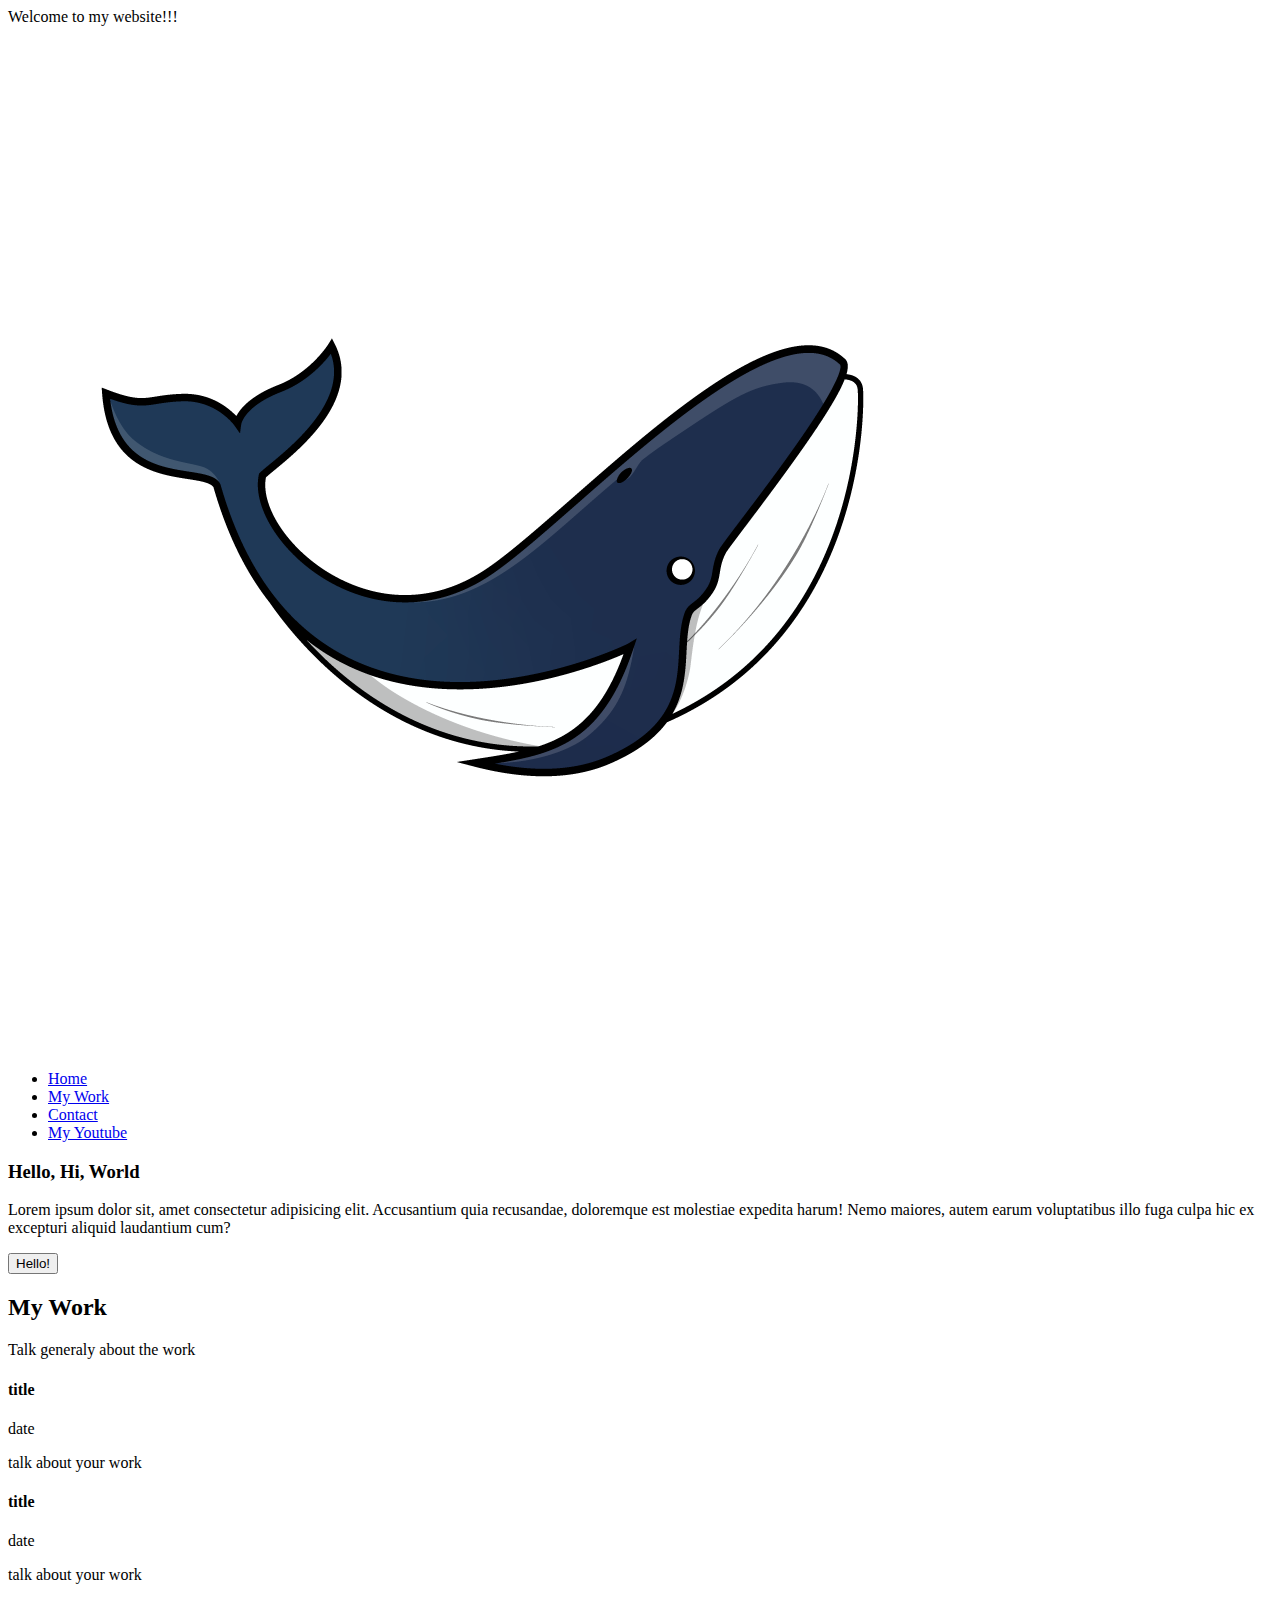
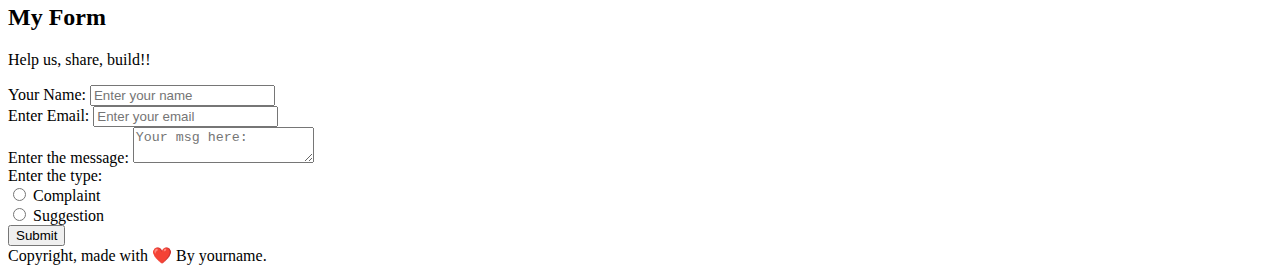
==== CSS Project/index.html @ 6e4c3603 "Set the base" ====
<!-- tell the browser that this file is html-5 file -->
<!-- You can see html tags in here: https://www.w3schools.com/tags/default.asp -->
<!-- You can get simple information of how to use them here: https://www.w3schools.com/html/default.asp -->
<!DOCTYPE html>
<html>
  <!-- head is used to put information that will not show in the page (body) -->
  <head>
    <!-- meta tags that is used to make the page work properly -->
    <meta charset="UTF-8" />
    <meta http-equiv="X-UA-Compatible" content="IE=edge" />
    <!-- this meta tag is so important to make the page responsive with small screens -->
    <meta name="viewport" content="width=device-width, initial-scale=1.0" />
    <!-- this is the page title -->
    <title>Your name</title>

    <!-- link css file -->
    <link rel="stylesheet" href="./css/style.css" />

    <!-- page icon -->
    <link rel="icon" href="./images/sleeping.ico" />
  </head>
  <!-- information that will show in the body (page) -->
  <body>
    <!-- header content -->
    <header id="top">Welcome to my website!!!</header>

    <!-- navBar -->
    <nav>
      <!-- img tag required at least to know the src and alt -->
      <img src="./images/logo.png" alt="Logo" />

      <!-- ul tag = unordered tag.. li = list item.. a = anchor (used with links) -->
      <ul>
        <li>
          <!-- this kind of links get the user to a bookmark in this same page -->
          <a href="#top">Home</a>
        </li>
        <li><a href="#work">My Work</a></li>
        <li><a href="#contact">Contact</a></li>
        <li>
          <!-- this link will open in a new tab because of the target="_blank" -->
          <a href="https://youtube.com/c/hassanalshammari" target="_blank"
            >My Youtube</a
          >
        </li>
      </ul>
    </nav>

    <!-- main section -->
    <main>
      <!-- top section -->
      <section>
        <!-- overlay -->
        <!-- div is used to create a group/section (we may use section tag as well) -->
        <div>
          <!-- h3 to be used as a header -->
          <!-- span can be used to help us access specific content. -->
          <h3>Hello, <span>Hi</span>, World</h3>

          <!-- this is a paragraph -->
          <p>
            Lorem ipsum dolor sit, amet consectetur adipisicing elit.
            Accusantium quia recusandae, doloremque est molestiae expedita
            harum! Nemo maiores, autem earum voluptatibus illo fuga culpa hic ex
            excepturi aliquid laudantium cum?
          </p>

          <!-- buttons -->
          <button>Hello!</button>
        </div>
      </section>

      <!-- mywork section -->
      <section id="work">
        <h2>My Work</h2>
        <p>Talk generaly about the work</p>
        <div>
          <!-- article tag can be used inside of sections too.. div or section can replace this. -->
          <article>
            <h4>title</h4>
            <p>date</p>
            <p>talk about your work</p>
          </article>

          <article>
            <h4>title</h4>
            <p>date</p>
            <p>talk about your work</p>
          </article>
        </div>
      </section>

      <!-- contact section -->
      <section id="contact">
        <h2>My Form</h2>
        <p>Help us, share, build!!</p>

        <!-- we have to put the form tag when we want to deal with its children (textarea, input) -->
        <form>
          <!-- a div to group some elements -->
          <div>
            <!-- label is used to connect a text with the input -->
            <label for="formName">Your Name:</label>
            <!-- text input -->
            <input
              type="text"
              name="formName"
              id="formName"
              placeholder="Enter your name"
              class="myInput"
            />
          </div>

          <div>
            <label for="formEmail">Enter Email:</label>
            <input
              type="email"
              name="formEmail"
              id="formEmail"
              placeholder="Enter your email"
              class="myInput"
            />
          </div>

          <div>
            <label for="formMSG">Enter the message:</label>
            <!-- textarea accepet for chars than text type of input -->
            <textarea
              name="formMSG"
              id="formMSG"
              placeholder="Your msg here:"
              class="myTextArea"
            ></textarea>
          </div>

          <div>
            <label>Enter the type:</label>
            <br />
            <input type="radio" name="formType" value="one" id="formTypeOne" />
            <label for="formTypeOne">Complaint</label>
            <br />
            <input type="radio" name="formType" value="two" id="formTypeTwo" />
            <label for="formTypeTwo">Suggestion</label>
          </div>

          <div>
            <button>Submit</button>
          </div>
        </form>
      </section>
    </main>

    <!-- footer tag -->
    <footer>Copyright, made with ❤️ By <span>yourname</span>.</footer>

    <!-- write your JS code directly in this html page -->
    <script></script>

    <!-- link your JS file to this page -->
    <script src="./js/myScript.js"></script>
  </body>
</html>
---- CSS Project/css/style.css ----
/* you can see css Properties here: https://www.w3schools.com/cssref/default.asp */
/* You can learn and see how you can implement them here: https://www.w3schools.com/css/default.asp */
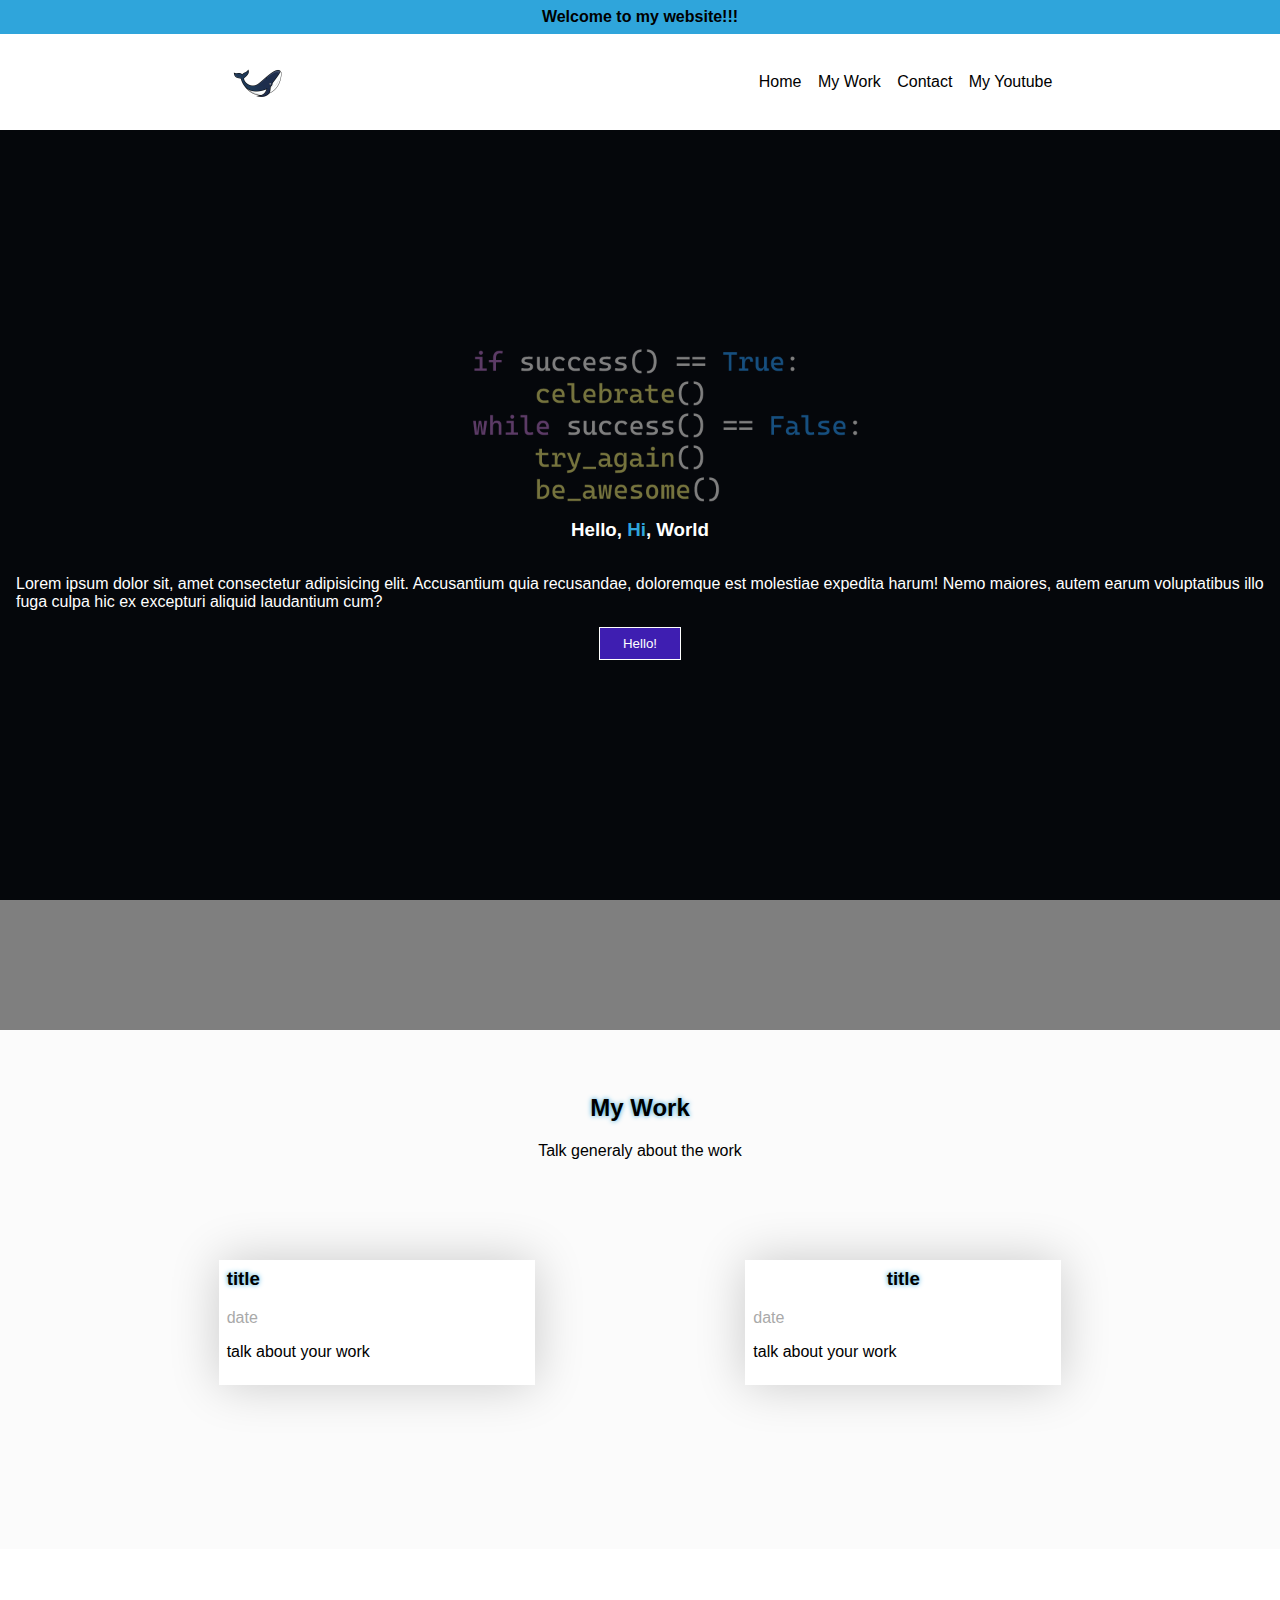
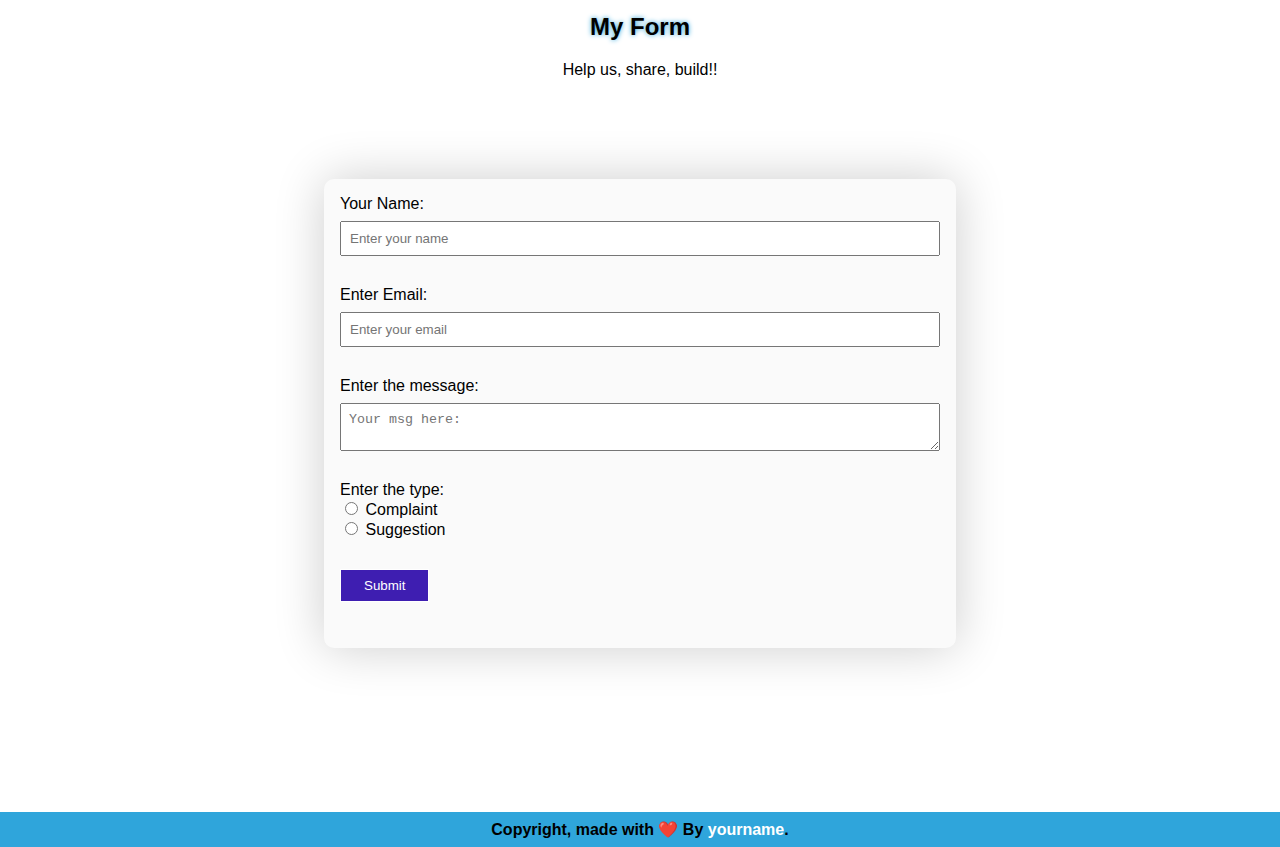
==== commit d914ebc8: "finish style project" ====
--- a/CSS Project/index.html
+++ b/CSS Project/index.html
@@ -1,6 +1,6 @@
-<!-- tell the browser that this file is html-5 file -->
 <!-- You can see html tags in here: https://www.w3schools.com/tags/default.asp -->
 <!-- You can get simple information of how to use them here: https://www.w3schools.com/html/default.asp -->
+<!-- tell the browser that this file is html-5 file -->
 <!DOCTYPE html>
 <html>
   <!-- head is used to put information that will not show in the page (body) -->
@@ -22,22 +22,22 @@
   <!-- information that will show in the body (page) -->
   <body>
     <!-- header content -->
-    <header id="top">Welcome to my website!!!</header>
+    <header class="center" id="top">Welcome to my website!!!</header>
 
     <!-- navBar -->
     <nav>
       <!-- img tag required at least to know the src and alt -->
-      <img src="./images/logo.png" alt="Logo" />
+      <img src="./images/logo.png" class="logo" alt="Logo" />
 
       <!-- ul tag = unordered tag.. li = list item.. a = anchor (used with links) -->
-      <ul>
-        <li>
+      <ul class="navList">
+        <li class="navItem">
           <!-- this kind of links get the user to a bookmark in this same page -->
           <a href="#top">Home</a>
         </li>
-        <li><a href="#work">My Work</a></li>
-        <li><a href="#contact">Contact</a></li>
-        <li>
+        <li class="navItem"><a href="#work">My Work</a></li>
+        <li class="navItem"><a href="#contact">Contact</a></li>
+        <li class="navItem">
           <!-- this link will open in a new tab because of the target="_blank" -->
           <a href="https://youtube.com/c/hassanalshammari" target="_blank"
             >My Youtube</a
@@ -46,13 +46,13 @@
       </ul>
     </nav>
 
-    <!-- main section -->
+    <!-- main section is where the main content in -->
     <main>
-      <!-- top section -->
-      <section>
+      <!-- welcome section -->
+      <section class="welcomeSection">
         <!-- overlay -->
         <!-- div is used to create a group/section (we may use section tag as well) -->
-        <div>
+        <div class="overlay">
           <!-- h3 to be used as a header -->
           <!-- span can be used to help us access specific content. -->
           <h3>Hello, <span>Hi</span>, World</h3>
@@ -72,19 +72,22 @@
 
       <!-- mywork section -->
       <section id="work">
-        <h2>My Work</h2>
-        <p>Talk generaly about the work</p>
-        <div>
+        <!-- instead of putting class center to both h2, p. we can put them in one div and put the class there -->
+        <div class="center">
+          <h2 class="title center">My Work</h2>
+          <p>Talk generaly about the work</p>
+        </div>
+        <div class="workList">
           <!-- article tag can be used inside of sections too.. div or section can replace this. -->
-          <article>
-            <h4>title</h4>
-            <p>date</p>
+          <article class="card">
+            <h3 class="title">title</h3>
+            <p class="muted">date</p>
             <p>talk about your work</p>
           </article>
 
-          <article>
-            <h4>title</h4>
-            <p>date</p>
+          <article class="card">
+            <h3 class="title center">title</h3>
+            <p class="muted">date</p>
             <p>talk about your work</p>
           </article>
         </div>
@@ -92,13 +95,15 @@
 
       <!-- contact section -->
       <section id="contact">
-        <h2>My Form</h2>
-        <p>Help us, share, build!!</p>
+        <div class="center">
+          <h2 class="title">My Form</h2>
+          <p>Help us, share, build!!</p>
+        </div>
 
         <!-- we have to put the form tag when we want to deal with its children (textarea, input) -->
         <form>
           <!-- a div to group some elements -->
-          <div>
+          <div class="form-group">
             <!-- label is used to connect a text with the input -->
             <label for="formName">Your Name:</label>
             <!-- text input -->
@@ -111,7 +116,7 @@
             />
           </div>
 
-          <div>
+          <div class="form-group">
             <label for="formEmail">Enter Email:</label>
             <input
               type="email"
@@ -122,7 +127,7 @@
             />
           </div>
 
-          <div>
+          <div class="form-group">
             <label for="formMSG">Enter the message:</label>
             <!-- textarea accepet for chars than text type of input -->
             <textarea
@@ -133,7 +138,7 @@
             ></textarea>
           </div>
 
-          <div>
+          <div class="form-group">
             <label>Enter the type:</label>
             <br />
             <input type="radio" name="formType" value="one" id="formTypeOne" />
@@ -143,7 +148,7 @@
             <label for="formTypeTwo">Suggestion</label>
           </div>
 
-          <div>
+          <div class="form-group">
             <button>Submit</button>
           </div>
         </form>
@@ -151,7 +156,10 @@
     </main>
 
     <!-- footer tag -->
-    <footer>Copyright, made with ❤️ By <span>yourname</span>.</footer>
+    <footer class="center">
+      Copyright, made with <span style="color: red">❤️</span> By
+      <span>yourname</span>.
+    </footer>
 
     <!-- write your JS code directly in this html page -->
     <script></script>
--- a/CSS Project/css/style.css
+++ b/CSS Project/css/style.css
@@ -1,2 +1,231 @@
 /* you can see css Properties here: https://www.w3schools.com/cssref/default.asp */
 /* You can learn and see how you can implement them here: https://www.w3schools.com/css/default.asp */
+/* Note that you can make this code more shorter than this. This page made to help us understand things. 
+    Try to make it shorter once you get used to css codes! Practice Practice Practice! */
+
+/* Body & General used style here: */
+/* the star * means all tags */
+* {
+  /* to let all elements respect sizes */
+  box-sizing: border-box;
+}
+
+body {
+  /* change the font type for all children in body */
+  font-family: Arial, Helvetica, sans-serif;
+  /* remove default margins from body */
+  margin: 0;
+}
+
+/* center class that can be used anytime needed */
+.center {
+  /* align the text to center */
+  text-align: center;
+}
+
+/* right class that can be used anytime needed */
+.right {
+  /* align the text to right */
+  text-align: right;
+}
+
+/* muted class that can be used anytime needed */
+.muted {
+  /* change color of text */
+  color: darkgray;
+}
+
+/* change the color of all anchors in the page and remove the underline decoration */
+a {
+  color: black;
+  text-decoration: none;
+}
+
+/* change the color of all anchors in the page on hover */
+a:hover {
+  color: #2fa5db;
+}
+
+/* change the style of any button in the page */
+button {
+  /* background */
+  background-color: rgb(62, 30, 177);
+  /* text color */
+  color: white;
+  /* set border */
+  border: 1px solid white;
+  /* set padding */
+  padding: 8px 23px;
+}
+/* set the cursor to be pointer on hover on button */
+button:hover {
+  cursor: pointer;
+}
+
+/* title class that can be used anytime we want.. note that this class can be used only with headers tag */
+h1.title,
+h2.title,
+h3.title,
+h4.title,
+h5.title,
+h6.title {
+  /* set text shadow */
+  text-shadow: 0 0 5px #2fa5db;
+  /* remove default margin top  */
+  margin-top: 0;
+}
+
+/* header & footer style here: */
+header,
+footer {
+  /* set the background color of the header to orange using the hex code */
+  background-color: #2fa5db;
+  /* set padding space 8px for top and bottom, 0 for left and right */
+  padding: 8px 0;
+  /* instead of putting text-align: center, we can use class .center directly in html */
+  /* change the font weight */
+  font-weight: bold;
+}
+
+/* get the span inside of footer */
+footer span {
+  /* change color to white */
+  color: white;
+}
+
+/* nav styles here: */
+nav {
+  /* make nav a flex container */
+  display: flex;
+  /* align items to center */
+  align-items: center;
+  /* justify content to space-around */
+  justify-content: space-around;
+  /* set padding space 8px for top and bottom, 0 for left and right */
+  padding: 16px 0;
+}
+
+/* get the class logo inside of nav only */
+nav .logo {
+  /* set the width to 64px */
+  width: 64px;
+}
+/* get navList class that is inside of nav only */
+
+nav .navList {
+  /* remove default padding and margin */
+  padding: 0;
+  margin: 0;
+}
+
+/* get navItem class from inside navList class that is inside of nav only */
+nav .navList .navItem {
+  /* force the display to be inline */
+  display: inline;
+
+  /* set some space to the left */
+  margin-left: 12px;
+}
+
+/* welcome Section styles here: */
+.welcomeSection {
+  /* set the height to 100 vh == 100% */
+  height: 100vh;
+  /* set background img */
+  background-image: url(../images/main.png);
+  /* let the background be fixed */
+  background-attachment: fixed;
+  /* position the background to be in center */
+  background-position: center;
+  /* set the background size to be contained */
+  background-size: contain;
+  /* set the color of all texts inside it to white */
+  color: #ffffff;
+}
+/* overlay inside of welcome section only */
+.welcomeSection .overlay {
+  /* set the width and height to 100% */
+  width: 100%;
+  height: 100%;
+  /* set the background color to black with good opacity (alpha) */
+  background-color: rgba(0, 0, 0, 0.5);
+
+  /* set the overlay to be flex container */
+  display: flex;
+  /* let it be column flex direction */
+  flex-direction: column;
+  /* align items in container to be in center */
+  align-items: center;
+  /* also, justify them to center */
+  justify-content: center;
+
+  /* set a padding of 16px for left and right */
+  padding: 0 16px;
+}
+
+/* get the spans inside of .overlay inside of .welcomeSection */
+.welcomeSection .overlay span {
+  /* change the color */
+  color: #2fa5db;
+}
+
+/* myWork section style here: */
+#work {
+  padding: 64px 8px;
+  background-color: #fbfbfb;
+}
+
+/* set the workList to be flex and use flex props. */
+#work .workList {
+  margin: 100px 0;
+  display: flex;
+  justify-content: space-evenly;
+  align-items: center;
+}
+
+/* edit per card inside of .workList  */
+#work .workList .card {
+  background-color: #fff;
+  /* set some box shadow */
+  box-shadow: 0 0 50px rgba(0, 0, 0, 0.2);
+  padding: 8px;
+  width: 25%;
+}
+
+/* Contact section style here: */
+#contact {
+  padding: 64px 8px;
+}
+
+/* edit the form inside of contact  */
+#contact form {
+  background-color: #fafafa;
+  box-shadow: 0 0 50px rgba(0, 0, 0, 0.2);
+  /* set the width to 50% */
+  width: 50%;
+  /* set margin 100px top and bottom, auto for left and right */
+  margin: 100px auto;
+  padding: 16px;
+  /* add some border radius to get the corner style */
+  border-radius: 10px;
+}
+
+#contact form .form-group {
+  margin-bottom: 30px;
+}
+#contact form .myInput,
+#contact form .myTextArea {
+  /* force to change from inline to block */
+  display: block;
+  /* force the width to be 100% */
+  width: 100%;
+  margin-top: 8px;
+  padding: 8px;
+}
+
+/* change the style while focusing (typing) */
+#contact form .myInput:focus,
+#contact form .myTextArea:focus {
+  background-color: #144962;
+  color: white;
+}
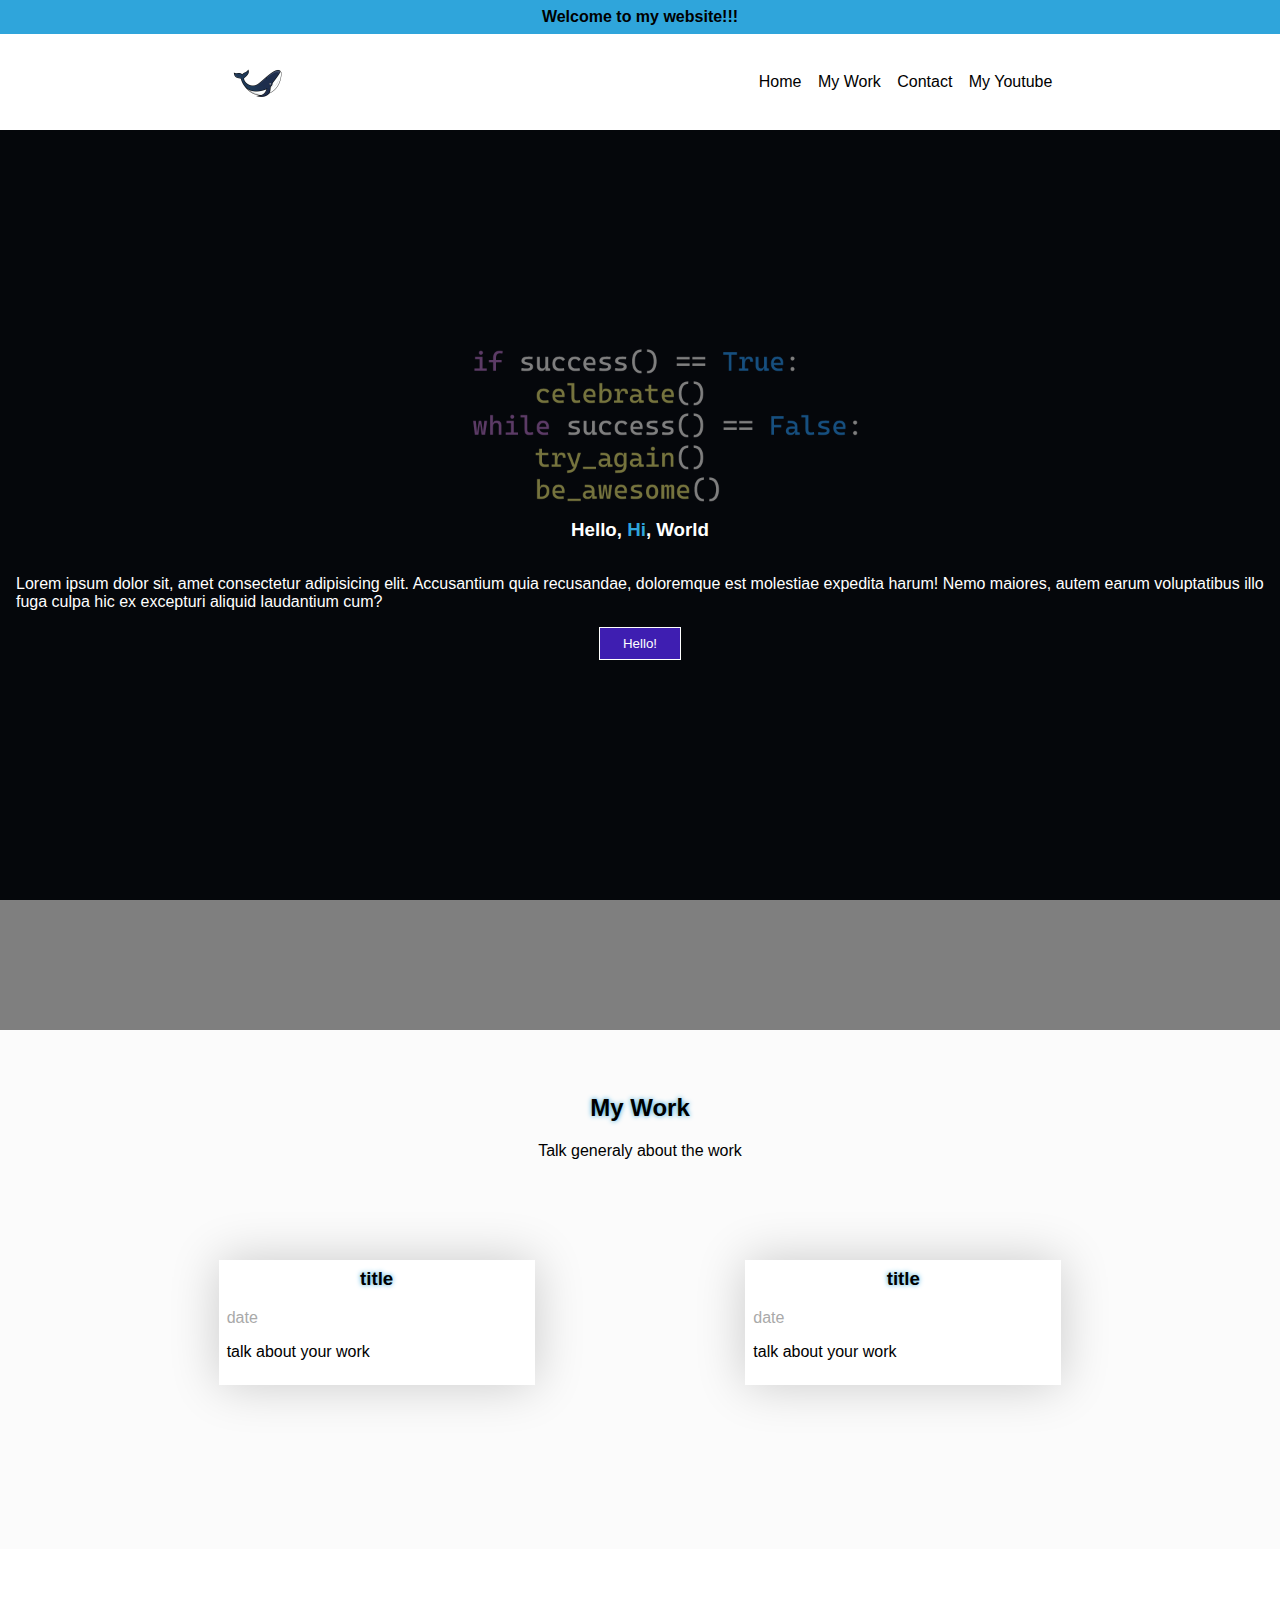
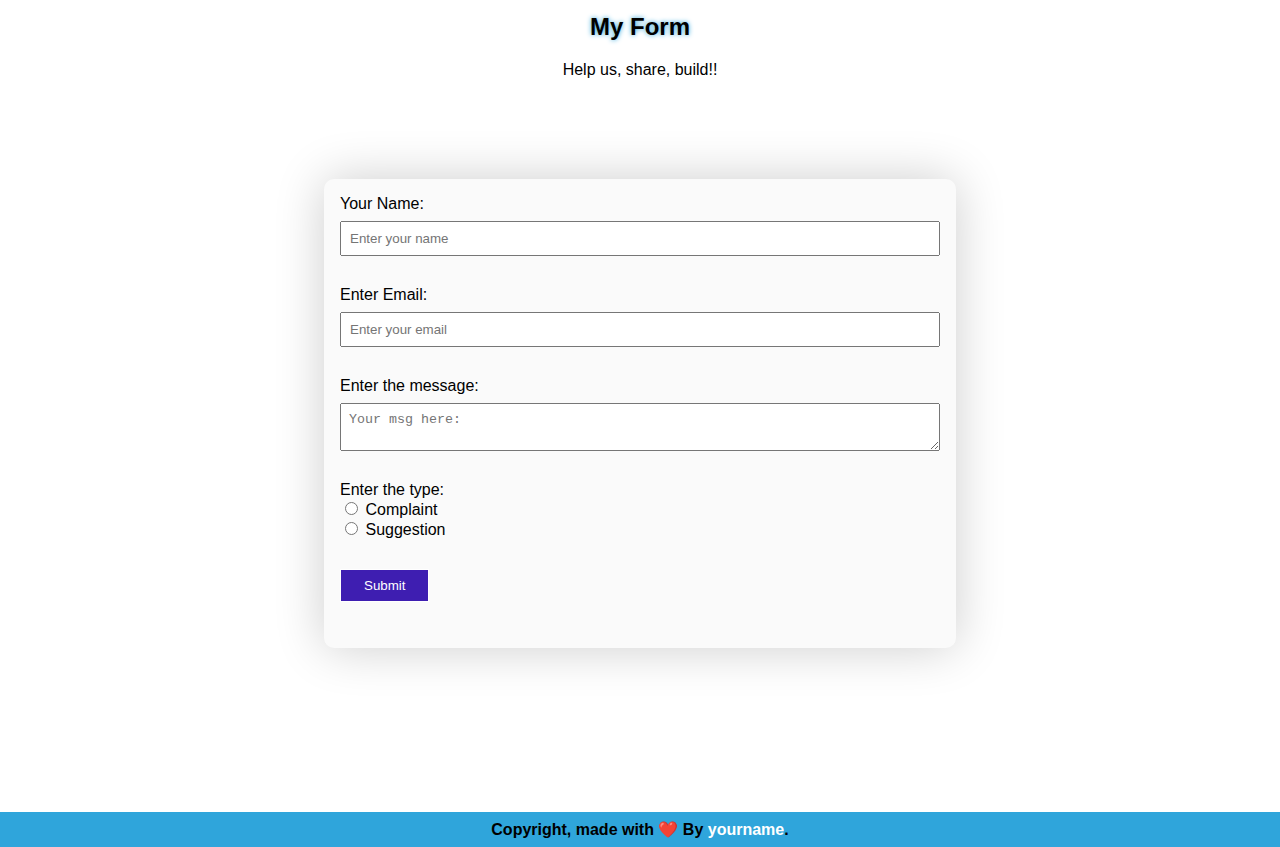
==== commit 40abe656: "fixing bugs" ====
--- a/CSS Project/index.html
+++ b/CSS Project/index.html
@@ -80,7 +80,7 @@
         <div class="workList">
           <!-- article tag can be used inside of sections too.. div or section can replace this. -->
           <article class="card">
-            <h3 class="title">title</h3>
+            <h3 class="title center">title</h3>
             <p class="muted">date</p>
             <p>talk about your work</p>
           </article>
